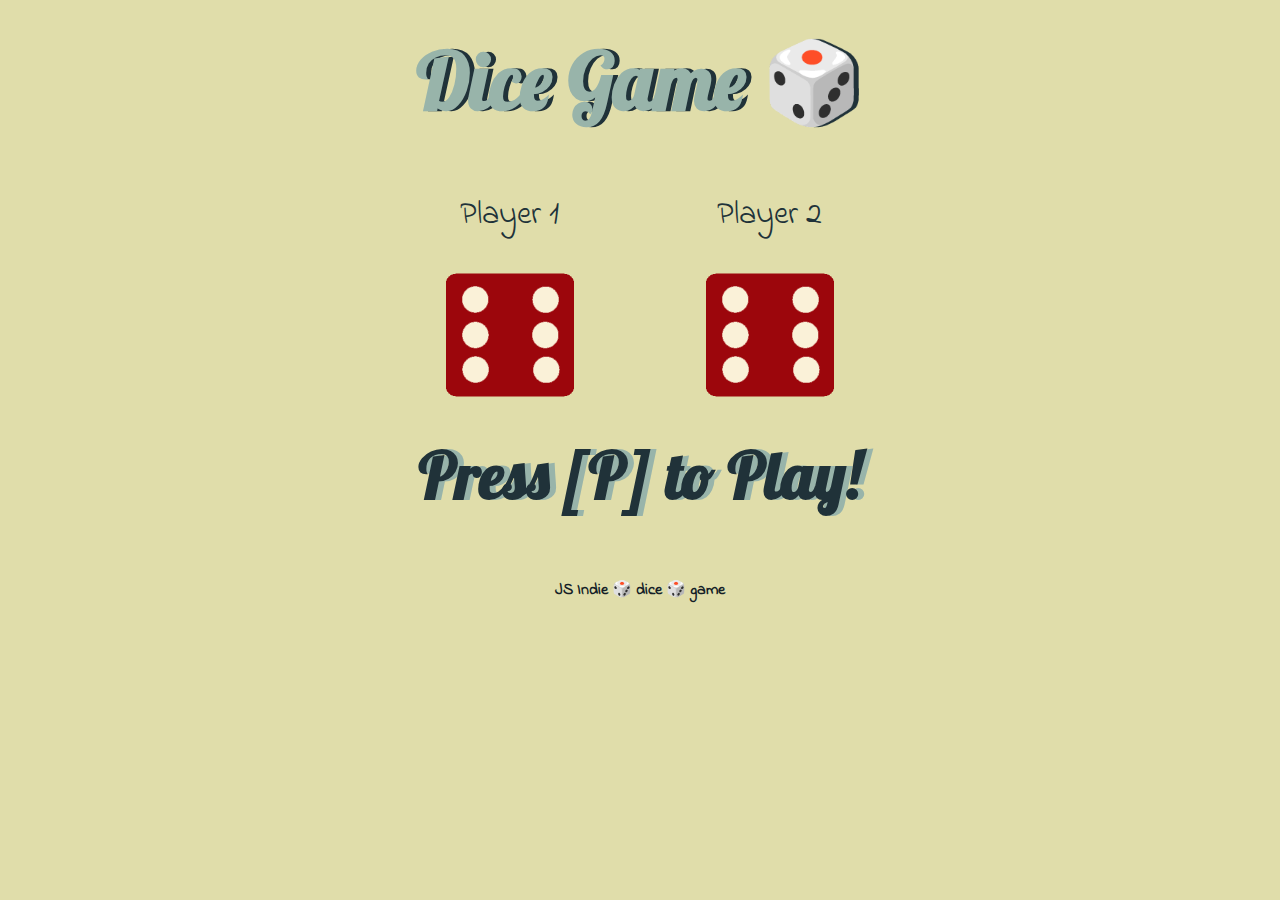
==== index.html @ 4aad742d "Adding animations and keydown eventLinstener" ====
<!DOCTYPE html>
<html lang="en" dir="ltr">

<head>
  <meta charset="utf-8">
  <title>Dice</title>
  <link rel="stylesheet" href="styles.css">
  <link href="https://fonts.googleapis.com/css?family=Indie+Flower|Lobster" rel="stylesheet">

</head>

<body>

  <div class="container">
    <h1>Dice Game 🎲</h1>

    <div class="dice">
      <p>Player 1</p>
      <img class="img1" src="images/dice6.png">
    </div>
    <div class="dice">
      <p>Player 2</p>
      <img class="img2" src="images/dice6.png">
    </div>
  </div>

  <h2 class="container">Press [P] to Play!</h2>
  <script src="index.js" charset="utf-8"></script>
</body>

<footer>
  JS Indie 🎲 dice 🎲 game
</footer>

</html>
---- styles.css ----
.container {
  width: 70%;
  margin: auto;
  text-align: center;
}

.dice {
  text-align: center;
  display: inline-block;
  margin-bottom: 2rem;

}

body {
  background-color: #E0DDAA;
}

h1{
  margin: 30px;
  font-family: 'Lobster', cursive;
  text-shadow: 5px 0 #203239;
  font-size: 5rem;
  color: #98B4AA;
}

h2 {
  margin: 30px;
  font-family: 'Lobster',serif;
  text-shadow: 6px 0 #98B4AA;
  font-size: 4rem;
  color: #203239;
}

p {
  font-size: 2rem;
  color: #203239;
  font-family: 'Indie Flower', cursive;
}

img {
  width: 50%;
}

footer {
  margin-top: 5%;
  color: #141E27;
  font-weight: bold;
  text-align: center;
  font-family: 'Indie Flower', cursive;
}
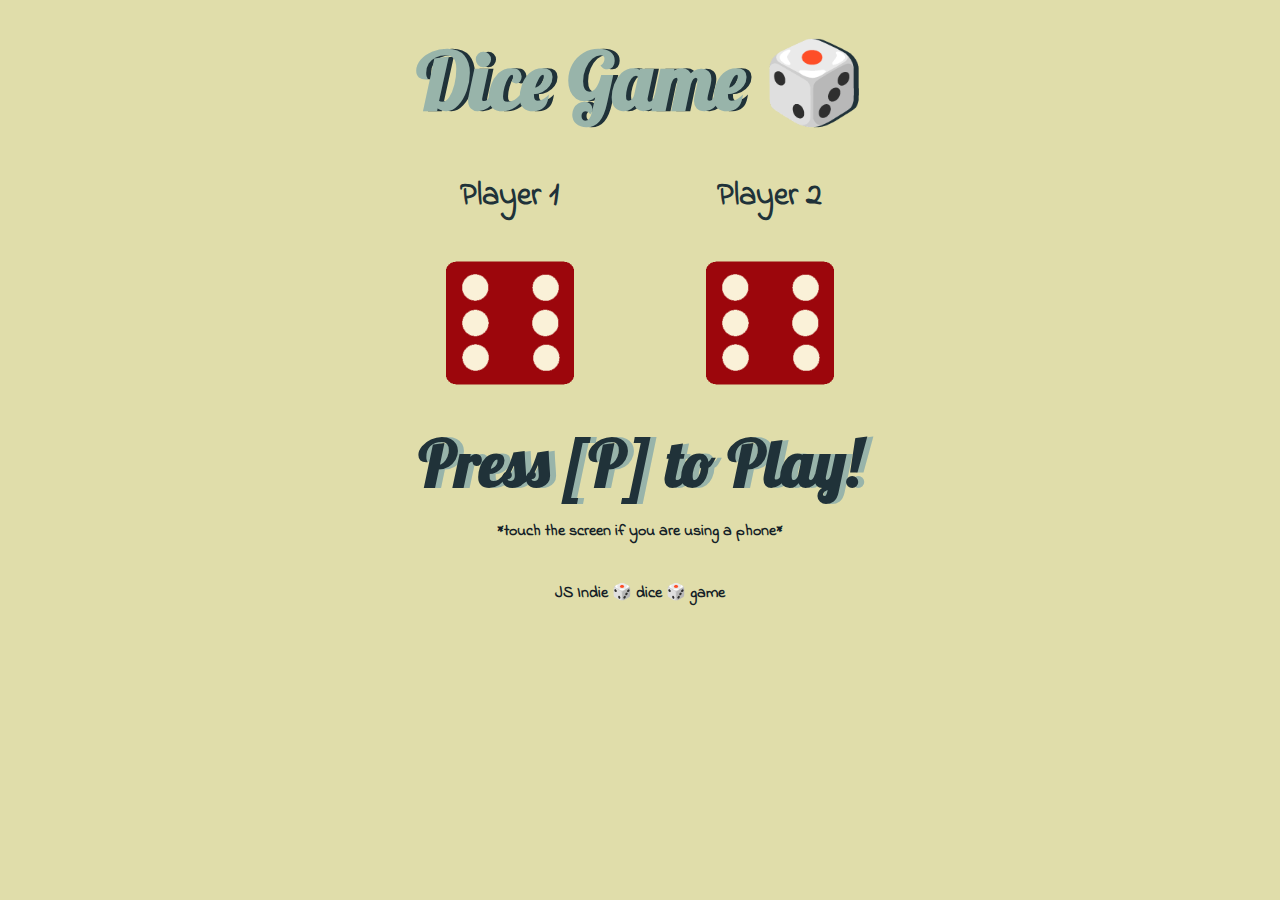
==== commit 018eba61: "Final Refactor" ====
--- a/index.html
+++ b/index.html
@@ -15,21 +15,26 @@
     <h1>Dice Game 🎲</h1>
 
     <div class="dice">
-      <p>Player 1</p>
+      <h5>Player 1</h5>
       <img class="img1" src="images/dice6.png">
     </div>
     <div class="dice">
-      <p>Player 2</p>
+      <h5>Player 2</h5>
       <img class="img2" src="images/dice6.png">
     </div>
   </div>
 
-  <h2 class="container">Press [P] to Play!</h2>
+  <h2>Press [P] to Play!</h2>
+
+  <p>*touch the screen if you are using a phone*</p>
+
   <script src="index.js" charset="utf-8"></script>
+
+  <footer>
+    JS Indie 🎲 dice 🎲 game
+  </footer>
+
 </body>
 
-<footer>
-  JS Indie 🎲 dice 🎲 game
-</footer>
 
 </html>
--- a/styles.css
+++ b/styles.css
@@ -7,16 +7,15 @@
 .dice {
   text-align: center;
   display: inline-block;
-  margin-bottom: 2rem;
-
+  margin : 0 auto 2%;
 }
 
 body {
   background-color: #E0DDAA;
 }
 
-h1{
-  margin: 30px;
+h1 {
+  margin: 30px 30px 5px;
   font-family: 'Lobster', cursive;
   text-shadow: 5px 0 #203239;
   font-size: 5rem;
@@ -24,16 +23,25 @@
 }
 
 h2 {
-  margin: 30px;
-  font-family: 'Lobster',serif;
+  margin: 15px;
+  font-family: 'Lobster', serif;
   text-shadow: 6px 0 #98B4AA;
   font-size: 4rem;
   color: #203239;
+  text-align: center;
+}
+
+h5 {
+  margin: 15%;
+  font-size: 2rem;
+  color: #203239;
+  font-family: 'Indie Flower', cursive;
 }
 
 p {
-  font-size: 2rem;
-  color: #203239;
+  color: #141E27;
+  font-weight: bold;
+  text-align: center;
   font-family: 'Indie Flower', cursive;
 }
 
@@ -42,7 +50,7 @@
 }
 
 footer {
-  margin-top: 5%;
+  margin-top: 3%;
   color: #141E27;
   font-weight: bold;
   text-align: center;
